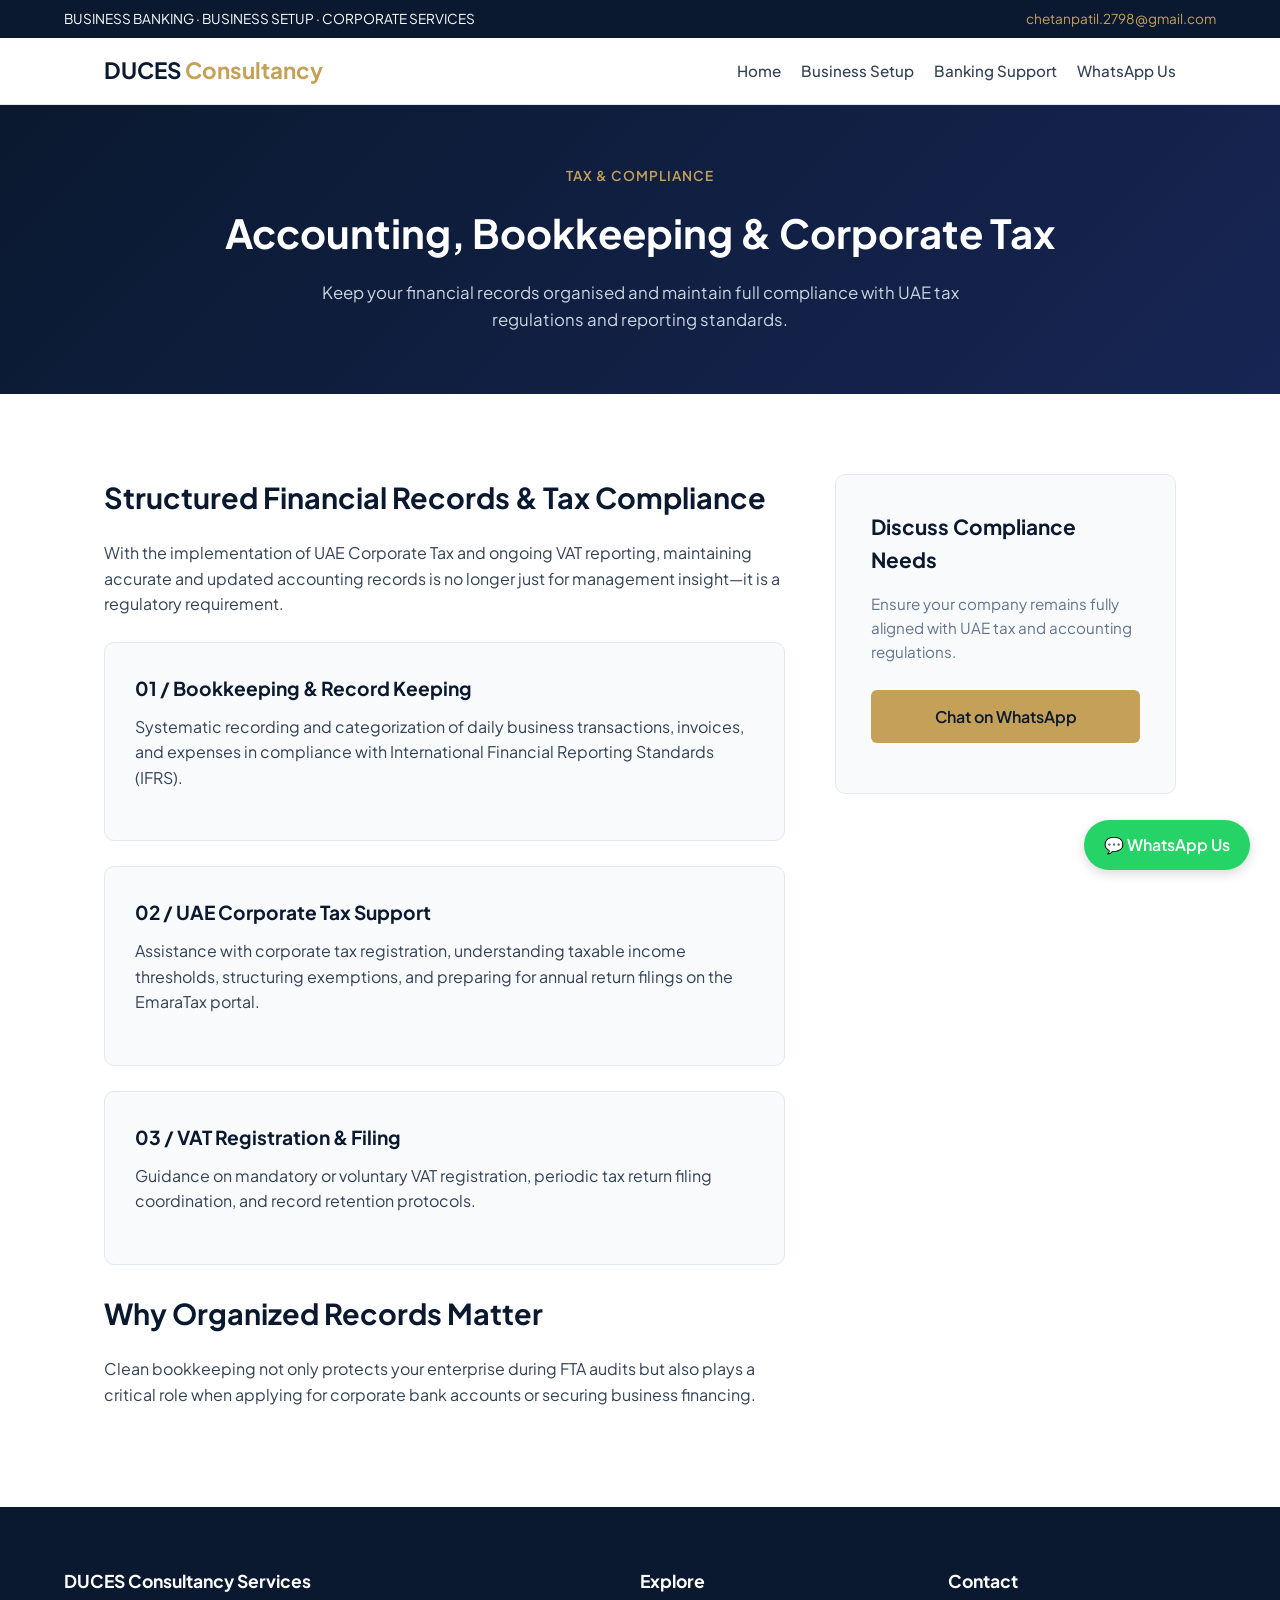
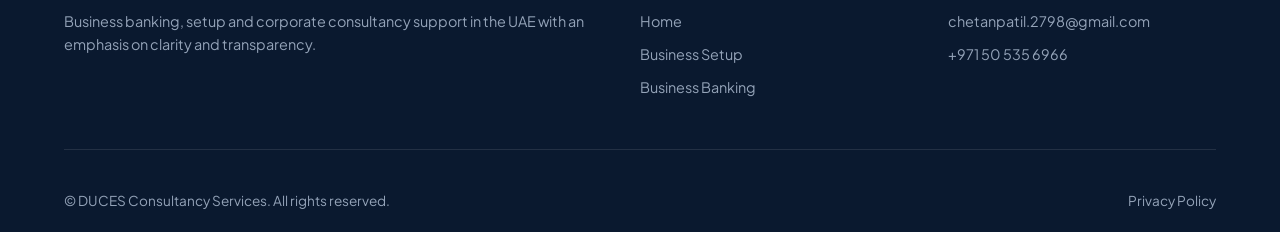
==== accounting-bookkeeping.html @ 5913b328 "Add accounting-bookkeeping.html with full page structure This file contains the complete HTML struct" ====
<!DOCTYPE html>
<html lang="en">
<head>
  <meta charset="UTF-8">
  <meta name="viewport" content="width=device-width, initial-scale=1.0">
  <title>Accounting, Bookkeeping & Corporate Tax UAE | DUCES Consultancy Services</title>
  <link rel="canonical" href="https://chetan7025.github.io/Duces-Website-V4/accounting-bookkeeping.html">
  <link rel="preconnect" href="https://fonts.googleapis.com">
  <link rel="preconnect" href="https://fonts.gstatic.com" crossorigin>
  <link href="https://fonts.googleapis.com/css2?family=Plus+Jakarta+Sans:wght@300;400;500;600;700&display=swap" rel="stylesheet">
  
  <style>
    :root {
      --primary: #0A192F;
      --primary-light: #1E3A8A;
      --accent: #C5A059;
      --text-main: #334155;
      --text-light: #64748B;
      --bg-light: #F8FAFC;
      --white: #FFFFFF;
      --border-color: #E2E8F0;
    }
    * { box-sizing: border-box; margin: 0; padding: 0; font-family: 'Plus Jakarta Sans', sans-serif; scroll-behavior: smooth; }
    body { color: var(--text-main); background-color: var(--white); line-height: 1.6; }
    .top-bar { background-color: var(--primary); color: var(--white); font-size: 0.85rem; padding: 8px 5%; display: flex; justify-content: space-between; align-items: center; flex-wrap: wrap; gap: 10px; }
    .top-bar a { color: var(--accent); text-decoration: none; }
    header { background: var(--white); border-bottom: 1px solid var(--border-color); position: sticky; top: 0; z-index: 1000; }
    .nav-container { max-width: 1200px; margin: 0 auto; padding: 15px 5%; display: flex; justify-content: space-between; align-items: center; }
    .logo-text { font-size: 1.4rem; font-weight: 700; color: var(--primary); text-decoration: none; }
    .logo-text span { color: var(--accent); }
    nav { display: flex; gap: 20px; align-items: center; }
    nav a { text-decoration: none; color: var(--text-main); font-weight: 500; font-size: 0.95rem; transition: color 0.2s; }
    nav a:hover { color: var(--accent); }
    .page-hero { background: linear-gradient(135deg, #0A192F 0%, #172554 100%); color: var(--white); padding: 60px 5%; text-align: center; }
    .page-hero span { color: var(--accent); font-weight: 600; font-size: 0.85rem; letter-spacing: 1px; margin-bottom: 15px; display: block; }
    .page-hero h1 { font-size: 2.5rem; margin-bottom: 15px; }
    .page-hero p { color: #CBD5E1; max-width: 700px; margin: 0 auto; font-size: 1.05rem; }
    .content-section { padding: 80px 5%; max-width: 1200px; margin: 0 auto; }
    .content-grid { display: grid; grid-template-columns: 2fr 1fr; gap: 50px; align-items: start; }
    .main-content h2 { font-size: 1.8rem; color: var(--primary); margin-bottom: 20px; }
    .main-content p { color: var(--text-main); margin-bottom: 20px; font-size: 1rem; }
    .compliance-box { background: var(--bg-light); border: 1px solid var(--border-color); border-radius: 10px; padding: 30px; margin: 25px 0; }
    .compliance-box h3 { color: var(--primary); font-size: 1.2rem; margin-bottom: 10px; }
    .sidebar-card { background: var(--bg-light); border: 1px solid var(--border-color); border-radius: 10px; padding: 35px; position: sticky; top: 100px; }
    .sidebar-card h3 { color: var(--primary); font-size: 1.3rem; margin-bottom: 15px; }
    .sidebar-card p { font-size: 0.95rem; color: var(--text-light); margin-bottom: 25px; }
    .btn-primary { display: block; background-color: var(--accent); color: var(--primary); text-align: center; padding: 14px 20px; border-radius: 6px; font-weight: 600; text-decoration: none; margin-bottom: 15px; }
    .whatsapp-float { position: fixed; bottom: 30px; right: 30px; background-color: #25D366; color: white; padding: 12px 20px; border-radius: 50px; display: flex; align-items: center; gap: 10px; text-decoration: none; font-weight: 600; box-shadow: 0 4px 12px rgba(0,0,0,0.15); z-index: 1000; }
    footer { background: var(--primary); color: #94A3B8; padding: 60px 5% 20px 5%; }
    .footer-container { max-width: 1200px; margin: 0 auto; display: grid; grid-template-columns: 2fr 1fr 1fr; gap: 40px; margin-bottom: 40px; border-bottom: 1px solid rgba(255,255,255,0.1); padding-bottom: 40px; }
    .footer-col h4 { color: var(--white); font-size: 1.1rem; margin-bottom: 15px; }
    .footer-col p { font-size: 0.9rem; margin-bottom: 15px; }
    .footer-col a { display: block; color: #94A3B8; text-decoration: none; margin-bottom: 10px; font-size: 0.9rem; }
    .footer-bottom { max-width: 1200px; margin: 0 auto; display: flex; justify-content: space-between; font-size: 0.85rem; }
    .footer-bottom a { color: #94A3B8; text-decoration: none; }
    @media (max-width: 900px) {
      .content-grid, .footer-container { grid-template-columns: 1fr; }
      .page-hero h1 { font-size: 2rem; }
      nav { display: none; }
    }
  </style>
</head>
<body>

  <div class="top-bar">
    <span>BUSINESS BANKING · BUSINESS SETUP · CORPORATE SERVICES</span>
    <a href="mailto:chetanpatil.2798@gmail.com">chetanpatil.2798@gmail.com</a>
  </div>

  <header>
    <div class="nav-container">
      <a href="index.html" class="logo-text">DUCES <span>Consultancy</span></a>
      <nav aria-label="Main navigation">
        <a href="index.html">Home</a>
        <a href="business-setup.html">Business Setup</a>
        <a href="business-bank-account.html">Banking Support</a>
        <a href="https://wa.me/971505356966" target="_blank" rel="noopener">WhatsApp Us</a>
      </nav>
    </div>
  </header>

  <section class="page-hero">
    <span>TAX & COMPLIANCE</span>
    <h1>Accounting, Bookkeeping & Corporate Tax</h1>
    <p>Keep your financial records organised and maintain full compliance with UAE tax regulations and reporting standards.</p>
  </section>

  <section class="content-section">
    <div class="content-grid">
      <div class="main-content">
        <h2>Structured Financial Records & Tax Compliance</h2>
        <p>With the implementation of UAE Corporate Tax and ongoing VAT reporting, maintaining accurate and updated accounting records is no longer just for management insight—it is a regulatory requirement.</p>

        <div class="compliance-box">
          <h3>01 / Bookkeeping & Record Keeping</h3>
          <p>Systematic recording and categorization of daily business transactions, invoices, and expenses in compliance with International Financial Reporting Standards (IFRS).</p>
        </div>

        <div class="compliance-box">
          <h3>02 / UAE Corporate Tax Support</h3>
          <p>Assistance with corporate tax registration, understanding taxable income thresholds, structuring exemptions, and preparing for annual return filings on the EmaraTax portal.</p>
        </div>

        <div class="compliance-box">
          <h3>03 / VAT Registration & Filing</h3>
          <p>Guidance on mandatory or voluntary VAT registration, periodic tax return filing coordination, and record retention protocols.</p>
        </div>

        <h2>Why Organized Records Matter</h2>
        <p>Clean bookkeeping not only protects your enterprise during FTA audits but also plays a critical role when applying for corporate bank accounts or securing business financing.</p>
      </div>

      <div class="sidebar-card">
        <h3>Discuss Compliance Needs</h3>
        <p>Ensure your company remains fully aligned with UAE tax and accounting regulations.</p>
        <a href="https://wa.me/971505356966" class="btn-primary" target="_blank" rel="noopener">Chat on WhatsApp</a>
      </div>
    </div>
  </section>

  <a href="https://wa.me/971505356966" class="whatsapp-float" target="_blank" rel="noopener">
    <span>💬 WhatsApp Us</span>
  </a>

  <footer>
    <div class="footer-container">
      <div class="footer-col">
        <h4>DUCES Consultancy Services</h4>
        <p>Business banking, setup and corporate consultancy support in the UAE with an emphasis on clarity and transparency.</p>
      </div>
      <div class="footer-col">
        <h4>Explore</h4>
        <a href="index.html">Home</a>
        <a href="business-setup.html">Business Setup</a>
        <a href="business-bank-account.html">Business Banking</a>
      </div>
      <div class="footer-col">
        <h4>Contact</h4>
        <a href="mailto:chetanpatil.2798@gmail.com">chetanpatil.2798@gmail.com</a>
        <a href="https://wa.me/971505356966">+971 50 535 6966</a>
      </div>
    </div>
    <div class="footer-bottom">
      <span>© DUCES Consultancy Services. All rights reserved.</span>
      <a href="#">Privacy Policy</a>
    </div>
  </footer>

</body>
</html>
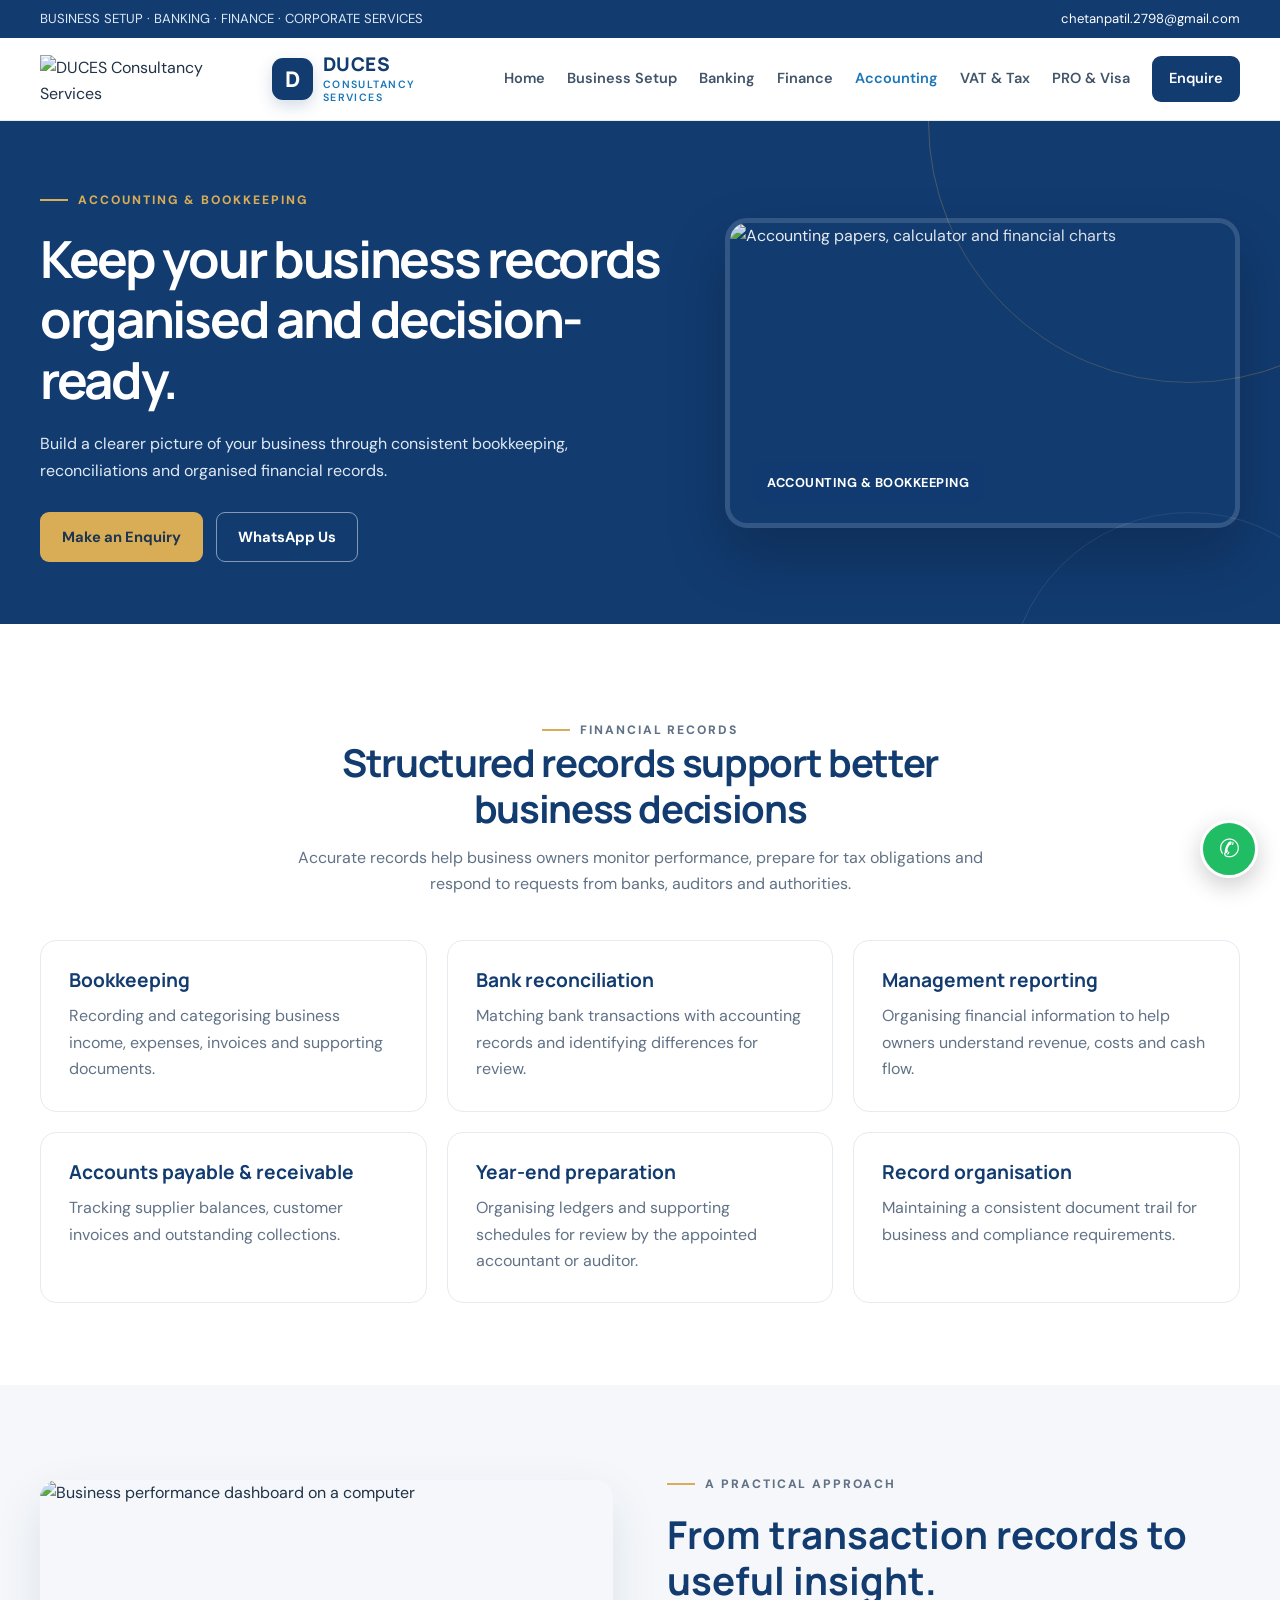
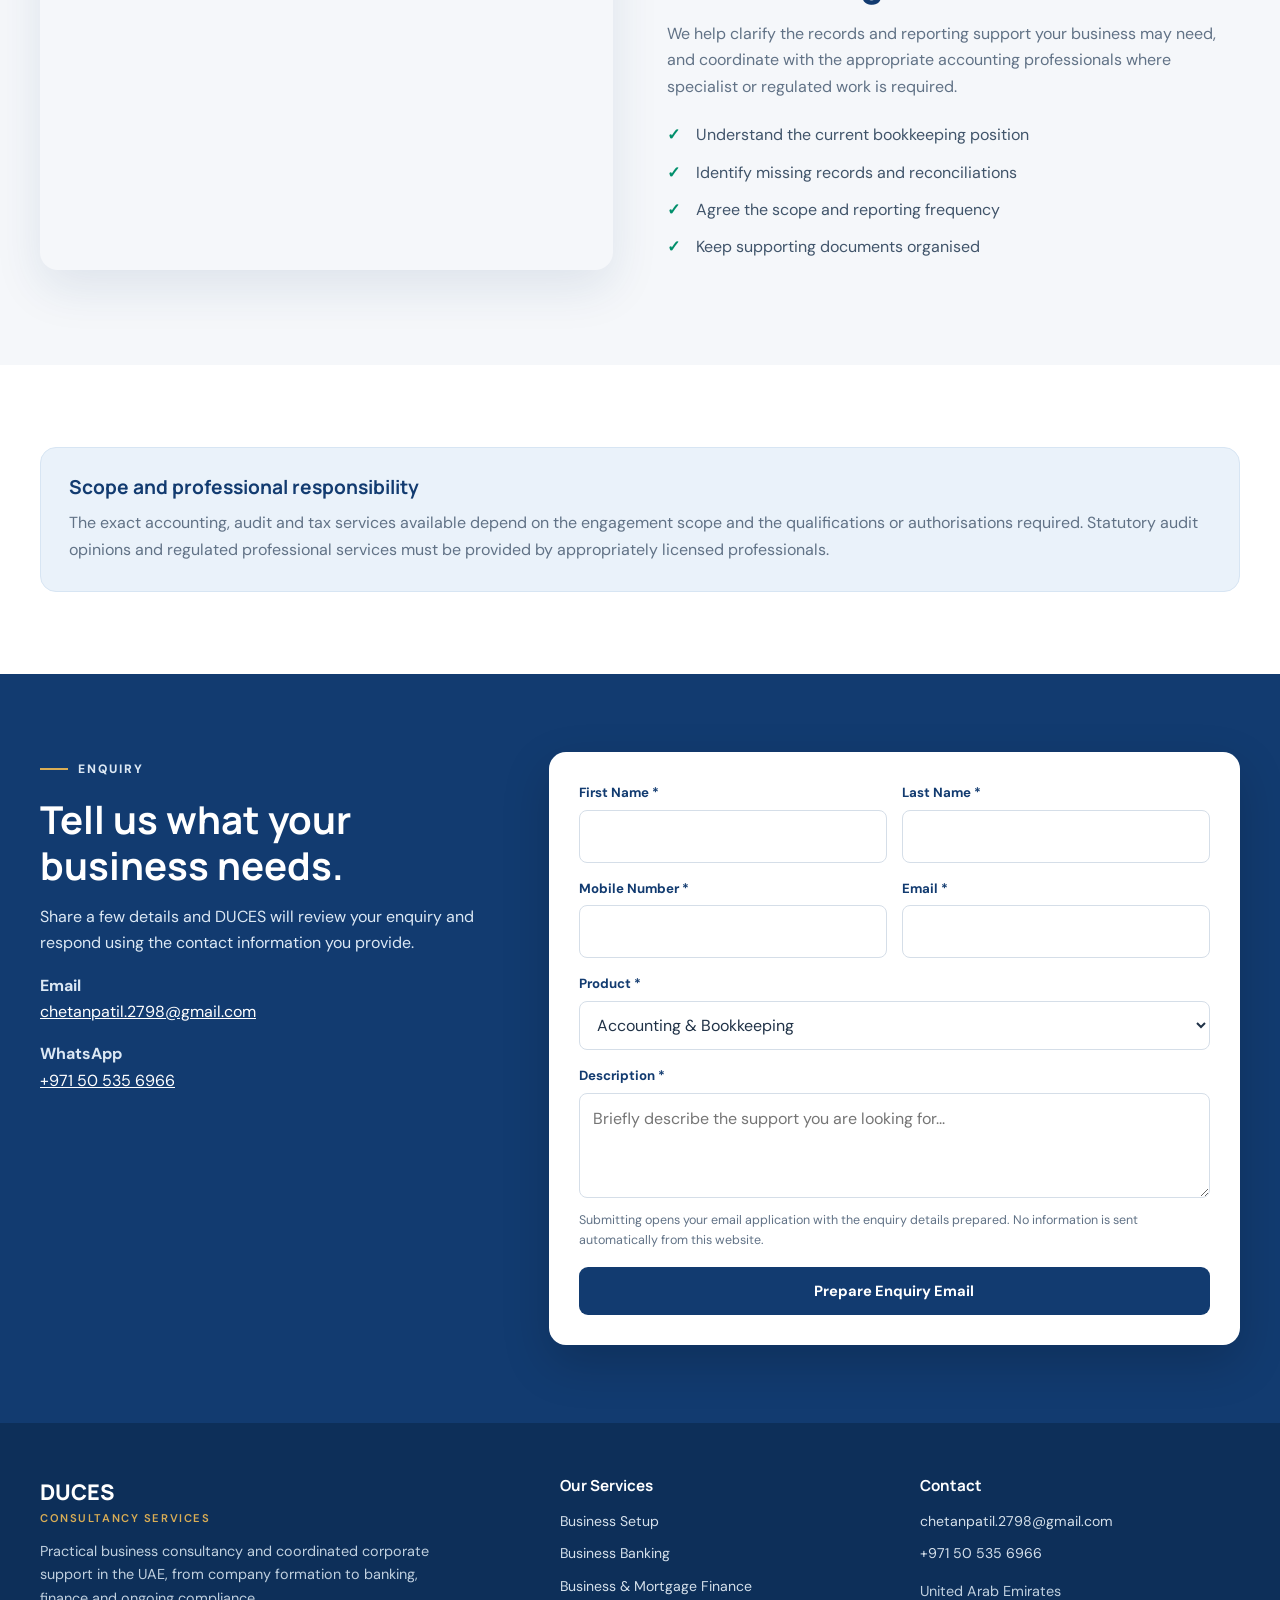
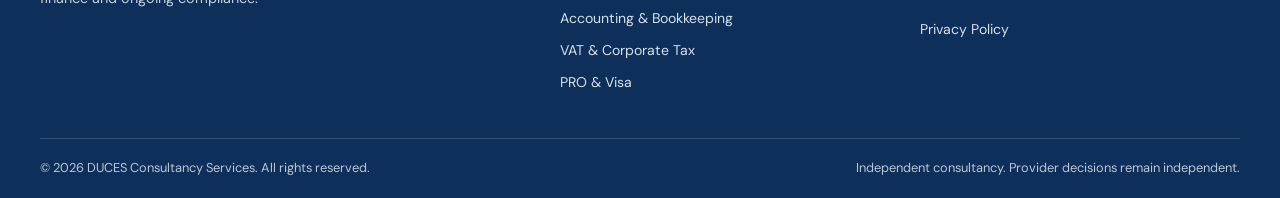
==== commit 56e77895: "Build DUCES V6 redesign: accounting-bookkeeping.html" ====
--- a/accounting-bookkeeping.html
+++ b/accounting-bookkeeping.html
@@ -1,150 +1 @@
-<!DOCTYPE html>
-<html lang="en">
-<head>
-  <meta charset="UTF-8">
-  <meta name="viewport" content="width=device-width, initial-scale=1.0">
-  <title>Accounting, Bookkeeping & Corporate Tax UAE | DUCES Consultancy Services</title>
-  <link rel="canonical" href="https://chetan7025.github.io/Duces-Website-V4/accounting-bookkeeping.html">
-  <link rel="preconnect" href="https://fonts.googleapis.com">
-  <link rel="preconnect" href="https://fonts.gstatic.com" crossorigin>
-  <link href="https://fonts.googleapis.com/css2?family=Plus+Jakarta+Sans:wght@300;400;500;600;700&display=swap" rel="stylesheet">
-  
-  <style>
-    :root {
-      --primary: #0A192F;
-      --primary-light: #1E3A8A;
-      --accent: #C5A059;
-      --text-main: #334155;
-      --text-light: #64748B;
-      --bg-light: #F8FAFC;
-      --white: #FFFFFF;
-      --border-color: #E2E8F0;
-    }
-    * { box-sizing: border-box; margin: 0; padding: 0; font-family: 'Plus Jakarta Sans', sans-serif; scroll-behavior: smooth; }
-    body { color: var(--text-main); background-color: var(--white); line-height: 1.6; }
-    .top-bar { background-color: var(--primary); color: var(--white); font-size: 0.85rem; padding: 8px 5%; display: flex; justify-content: space-between; align-items: center; flex-wrap: wrap; gap: 10px; }
-    .top-bar a { color: var(--accent); text-decoration: none; }
-    header { background: var(--white); border-bottom: 1px solid var(--border-color); position: sticky; top: 0; z-index: 1000; }
-    .nav-container { max-width: 1200px; margin: 0 auto; padding: 15px 5%; display: flex; justify-content: space-between; align-items: center; }
-    .logo-text { font-size: 1.4rem; font-weight: 700; color: var(--primary); text-decoration: none; }
-    .logo-text span { color: var(--accent); }
-    nav { display: flex; gap: 20px; align-items: center; }
-    nav a { text-decoration: none; color: var(--text-main); font-weight: 500; font-size: 0.95rem; transition: color 0.2s; }
-    nav a:hover { color: var(--accent); }
-    .page-hero { background: linear-gradient(135deg, #0A192F 0%, #172554 100%); color: var(--white); padding: 60px 5%; text-align: center; }
-    .page-hero span { color: var(--accent); font-weight: 600; font-size: 0.85rem; letter-spacing: 1px; margin-bottom: 15px; display: block; }
-    .page-hero h1 { font-size: 2.5rem; margin-bottom: 15px; }
-    .page-hero p { color: #CBD5E1; max-width: 700px; margin: 0 auto; font-size: 1.05rem; }
-    .content-section { padding: 80px 5%; max-width: 1200px; margin: 0 auto; }
-    .content-grid { display: grid; grid-template-columns: 2fr 1fr; gap: 50px; align-items: start; }
-    .main-content h2 { font-size: 1.8rem; color: var(--primary); margin-bottom: 20px; }
-    .main-content p { color: var(--text-main); margin-bottom: 20px; font-size: 1rem; }
-    .compliance-box { background: var(--bg-light); border: 1px solid var(--border-color); border-radius: 10px; padding: 30px; margin: 25px 0; }
-    .compliance-box h3 { color: var(--primary); font-size: 1.2rem; margin-bottom: 10px; }
-    .sidebar-card { background: var(--bg-light); border: 1px solid var(--border-color); border-radius: 10px; padding: 35px; position: sticky; top: 100px; }
-    .sidebar-card h3 { color: var(--primary); font-size: 1.3rem; margin-bottom: 15px; }
-    .sidebar-card p { font-size: 0.95rem; color: var(--text-light); margin-bottom: 25px; }
-    .btn-primary { display: block; background-color: var(--accent); color: var(--primary); text-align: center; padding: 14px 20px; border-radius: 6px; font-weight: 600; text-decoration: none; margin-bottom: 15px; }
-    .whatsapp-float { position: fixed; bottom: 30px; right: 30px; background-color: #25D366; color: white; padding: 12px 20px; border-radius: 50px; display: flex; align-items: center; gap: 10px; text-decoration: none; font-weight: 600; box-shadow: 0 4px 12px rgba(0,0,0,0.15); z-index: 1000; }
-    footer { background: var(--primary); color: #94A3B8; padding: 60px 5% 20px 5%; }
-    .footer-container { max-width: 1200px; margin: 0 auto; display: grid; grid-template-columns: 2fr 1fr 1fr; gap: 40px; margin-bottom: 40px; border-bottom: 1px solid rgba(255,255,255,0.1); padding-bottom: 40px; }
-    .footer-col h4 { color: var(--white); font-size: 1.1rem; margin-bottom: 15px; }
-    .footer-col p { font-size: 0.9rem; margin-bottom: 15px; }
-    .footer-col a { display: block; color: #94A3B8; text-decoration: none; margin-bottom: 10px; font-size: 0.9rem; }
-    .footer-bottom { max-width: 1200px; margin: 0 auto; display: flex; justify-content: space-between; font-size: 0.85rem; }
-    .footer-bottom a { color: #94A3B8; text-decoration: none; }
-    @media (max-width: 900px) {
-      .content-grid, .footer-container { grid-template-columns: 1fr; }
-      .page-hero h1 { font-size: 2rem; }
-      nav { display: none; }
-    }
-  </style>
-</head>
-<body>
-
-  <div class="top-bar">
-    <span>BUSINESS BANKING · BUSINESS SETUP · CORPORATE SERVICES</span>
-    <a href="mailto:chetanpatil.2798@gmail.com">chetanpatil.2798@gmail.com</a>
-  </div>
-
-  <header>
-    <div class="nav-container">
-      <a href="index.html" class="logo-text">DUCES <span>Consultancy</span></a>
-      <nav aria-label="Main navigation">
-        <a href="index.html">Home</a>
-        <a href="business-setup.html">Business Setup</a>
-        <a href="business-bank-account.html">Banking Support</a>
-        <a href="https://wa.me/971505356966" target="_blank" rel="noopener">WhatsApp Us</a>
-      </nav>
-    </div>
-  </header>
-
-  <section class="page-hero">
-    <span>TAX & COMPLIANCE</span>
-    <h1>Accounting, Bookkeeping & Corporate Tax</h1>
-    <p>Keep your financial records organised and maintain full compliance with UAE tax regulations and reporting standards.</p>
-  </section>
-
-  <section class="content-section">
-    <div class="content-grid">
-      <div class="main-content">
-        <h2>Structured Financial Records & Tax Compliance</h2>
-        <p>With the implementation of UAE Corporate Tax and ongoing VAT reporting, maintaining accurate and updated accounting records is no longer just for management insight—it is a regulatory requirement.</p>
-
-        <div class="compliance-box">
-          <h3>01 / Bookkeeping & Record Keeping</h3>
-          <p>Systematic recording and categorization of daily business transactions, invoices, and expenses in compliance with International Financial Reporting Standards (IFRS).</p>
-        </div>
-
-        <div class="compliance-box">
-          <h3>02 / UAE Corporate Tax Support</h3>
-          <p>Assistance with corporate tax registration, understanding taxable income thresholds, structuring exemptions, and preparing for annual return filings on the EmaraTax portal.</p>
-        </div>
-
-        <div class="compliance-box">
-          <h3>03 / VAT Registration & Filing</h3>
-          <p>Guidance on mandatory or voluntary VAT registration, periodic tax return filing coordination, and record retention protocols.</p>
-        </div>
-
-        <h2>Why Organized Records Matter</h2>
-        <p>Clean bookkeeping not only protects your enterprise during FTA audits but also plays a critical role when applying for corporate bank accounts or securing business financing.</p>
-      </div>
-
-      <div class="sidebar-card">
-        <h3>Discuss Compliance Needs</h3>
-        <p>Ensure your company remains fully aligned with UAE tax and accounting regulations.</p>
-        <a href="https://wa.me/971505356966" class="btn-primary" target="_blank" rel="noopener">Chat on WhatsApp</a>
-      </div>
-    </div>
-  </section>
-
-  <a href="https://wa.me/971505356966" class="whatsapp-float" target="_blank" rel="noopener">
-    <span>💬 WhatsApp Us</span>
-  </a>
-
-  <footer>
-    <div class="footer-container">
-      <div class="footer-col">
-        <h4>DUCES Consultancy Services</h4>
-        <p>Business banking, setup and corporate consultancy support in the UAE with an emphasis on clarity and transparency.</p>
-      </div>
-      <div class="footer-col">
-        <h4>Explore</h4>
-        <a href="index.html">Home</a>
-        <a href="business-setup.html">Business Setup</a>
-        <a href="business-bank-account.html">Business Banking</a>
-      </div>
-      <div class="footer-col">
-        <h4>Contact</h4>
-        <a href="mailto:chetanpatil.2798@gmail.com">chetanpatil.2798@gmail.com</a>
-        <a href="https://wa.me/971505356966">+971 50 535 6966</a>
-      </div>
-    </div>
-    <div class="footer-bottom">
-      <span>© DUCES Consultancy Services. All rights reserved.</span>
-      <a href="#">Privacy Policy</a>
-    </div>
-  </footer>
-
-</body>
-</html>
+<!doctype html><html lang="en"><head><meta charset="utf-8"><meta name="viewport" content="width=device-width,initial-scale=1"><title>Accounting & Bookkeeping UAE | DUCES Consultancy Services</title><meta name="description" content="Bookkeeping coordination and accounting record support for UAE businesses."><meta name="theme-color" content="#123B70"><meta property="og:title" content="Accounting & Bookkeeping UAE | DUCES Consultancy Services"><meta property="og:description" content="Bookkeeping coordination and accounting record support for UAE businesses."><meta property="og:type" content="website"><link rel="stylesheet" href="assets/style.css"></head><body><div class="topbar"><div class="container topbar-inner"><span class="topbar-note">BUSINESS SETUP · BANKING · FINANCE · CORPORATE SERVICES</span><a href="mailto:chetanpatil.2798@gmail.com">chetanpatil.2798@gmail.com</a></div></div><header class="site-header"><div class="container nav-wrap"><a class="brand" href="index.html" aria-label="DUCES Consultancy Services home"><img src="assets/duces-logo.jpg" alt="DUCES Consultancy Services" data-fallback><span class="brand-fallback" hidden><span class="brand-mark">D</span><span class="brand-name">DUCES<small>Consultancy Services</small></span></span></a><button class="menu-toggle" type="button" aria-expanded="false" aria-controls="primary-navigation">Menu</button><nav class="main-nav" id="primary-navigation" aria-label="Main navigation"><a href="index.html" >Home</a><a href="business-setup.html" >Business Setup</a><a href="business-bank-account.html" >Banking</a><a href="business-loan.html" >Finance</a><a href="accounting-bookkeeping.html" aria-current="page">Accounting</a><a href="vat-corporate-tax.html" >VAT & Tax</a><a href="pro-visa-services.html" >PRO & Visa</a><a class="nav-cta" href="#enquiry">Enquire</a></nav></div></header><main><section class="hero page-hero"><div class="container hero-grid"><div><p class="eyebrow">ACCOUNTING & BOOKKEEPING</p><h1>Keep your business records organised and decision-ready.</h1><p class="hero-copy">Build a clearer picture of your business through consistent bookkeeping, reconciliations and organised financial records.</p><div class="hero-actions"><a class="btn btn-gold" href="#enquiry">Make an Enquiry</a><a class="btn btn-white" href="https://wa.me/971505356966" target="_blank" rel="noopener">WhatsApp Us</a></div></div><div class="hero-photo"><img src="https://images.unsplash.com/photo-1554224154-22dec7ec8818?auto=format&fit=crop&w=1200&q=85" alt="Accounting papers, calculator and financial charts" fetchpriority="high"><span class="hero-caption">ACCOUNTING & BOOKKEEPING</span></div></div></section><section class="section"><div class="container"><div class="section-head"><p class="eyebrow">FINANCIAL RECORDS</p><h2>Structured records support better business decisions</h2><p>Accurate records help business owners monitor performance, prepare for tax obligations and respond to requests from banks, auditors and authorities.</p></div><div class="service-grid"><article class="info-card"><h3>Bookkeeping</h3><p>Recording and categorising business income, expenses, invoices and supporting documents.</p></article><article class="info-card"><h3>Bank reconciliation</h3><p>Matching bank transactions with accounting records and identifying differences for review.</p></article><article class="info-card"><h3>Management reporting</h3><p>Organising financial information to help owners understand revenue, costs and cash flow.</p></article><article class="info-card"><h3>Accounts payable & receivable</h3><p>Tracking supplier balances, customer invoices and outstanding collections.</p></article><article class="info-card"><h3>Year-end preparation</h3><p>Organising ledgers and supporting schedules for review by the appointed accountant or auditor.</p></article><article class="info-card"><h3>Record organisation</h3><p>Maintaining a consistent document trail for business and compliance requirements.</p></article></div></div></section><section class="section section-soft"><div class="container intro-grid"><div class="intro-image"><img src="https://images.unsplash.com/photo-1460925895917-afdab827c52f?auto=format&fit=crop&w=1100&q=85" alt="Business performance dashboard on a computer" loading="lazy"></div><div class="intro-copy"><p class="eyebrow">A PRACTICAL APPROACH</p><h2>From transaction records to useful insight.</h2><p>We help clarify the records and reporting support your business may need, and coordinate with the appropriate accounting professionals where specialist or regulated work is required.</p><ul class="check-list"><li>Understand the current bookkeeping position</li><li>Identify missing records and reconciliations</li><li>Agree the scope and reporting frequency</li><li>Keep supporting documents organised</li></ul></div></div></section><section class="section"><div class="container info-card soft-blue"><h3>Scope and professional responsibility</h3><p>The exact accounting, audit and tax services available depend on the engagement scope and the qualifications or authorisations required. Statutory audit opinions and regulated professional services must be provided by appropriately licensed professionals.</p></div></section><section class="enquiry-section" id="enquiry"><div class="container enquiry-grid"><div class="enquiry-copy"><p class="eyebrow">ENQUIRY</p><h2>Tell us what your business needs.</h2><p>Share a few details and DUCES will review your enquiry and respond using the contact information you provide.</p><p><strong>Email</strong><br><a href="mailto:chetanpatil.2798@gmail.com" style="color:#fff">chetanpatil.2798@gmail.com</a></p><p><strong>WhatsApp</strong><br><a href="https://wa.me/971505356966" style="color:#fff">+971 50 535 6966</a></p></div><form class="enquiry-form" data-enquiry-form><div class="form-grid"><div class="field"><label for="firstName">First Name *</label><input id="firstName" name="firstName" autocomplete="given-name" required></div><div class="field"><label for="lastName">Last Name *</label><input id="lastName" name="lastName" autocomplete="family-name" required></div><div class="field"><label for="mobile">Mobile Number *</label><input id="mobile" name="mobile" type="tel" autocomplete="tel" required></div><div class="field"><label for="email">Email *</label><input id="email" name="email" type="email" autocomplete="email" required></div><div class="field full"><label for="product">Product *</label><select id="product" name="product" required><option value="">Select a service</option><option >Business Setup</option><option >Business Bank Account</option><option >Business Finance</option><option >Mortgage Finance</option><option selected>Accounting & Bookkeeping</option><option >VAT & Corporate Tax</option><option >PRO & Visa Services</option></select></div><div class="field full"><label for="description">Description *</label><textarea id="description" name="description" placeholder="Briefly describe the support you are looking for..." required></textarea></div></div><p class="form-note">Submitting opens your email application with the enquiry details prepared. No information is sent automatically from this website.</p><button class="btn btn-blue" type="submit">Prepare Enquiry Email</button></form></div></section></main><footer class="site-footer"><div class="container"><div class="footer-grid"><div><div class="footer-brand">DUCES<span>CONSULTANCY SERVICES</span></div><p>Practical business consultancy and coordinated corporate support in the UAE, from company formation to banking, finance and ongoing compliance.</p></div><div><h4>Our Services</h4><a href="business-setup.html">Business Setup</a><a href="business-bank-account.html">Business Banking</a><a href="business-loan.html">Business & Mortgage Finance</a><a href="accounting-bookkeeping.html">Accounting & Bookkeeping</a><a href="vat-corporate-tax.html">VAT & Corporate Tax</a><a href="pro-visa-services.html">PRO & Visa</a></div><div><h4>Contact</h4><a href="mailto:chetanpatil.2798@gmail.com">chetanpatil.2798@gmail.com</a><a href="https://wa.me/971505356966" target="_blank" rel="noopener">+971 50 535 6966</a><p>United Arab Emirates</p><a href="privacy-policy.html">Privacy Policy</a></div></div><div class="footer-bottom"><span>© <span id="year">2026</span> DUCES Consultancy Services. All rights reserved.</span><span>Independent consultancy. Provider decisions remain independent.</span></div></div></footer><a class="whatsapp-float" href="https://wa.me/971505356966" target="_blank" rel="noopener" aria-label="Chat with DUCES on WhatsApp">✆</a><script src="assets/site.js" defer></script></body></html>
--- a/assets/style.css
+++ b/assets/style.css
@@ -0,0 +1,6 @@
+@import url('https://fonts.googleapis.com/css2?family=DM+Sans:wght@400;500;600;700&family=Manrope:wght@400;500;600;700;800&display=swap');
+:root{--royal:#123B70;--blue:#1976B9;--green:#008F6B;--gold:#D9AD55;--ink:#203247;--muted:#617286;--white:#fff;--mist:#F5F7FA;--line:#E5EBF1;--soft-blue:#EAF2FA;--soft-green:#EAF5F1;--shadow:0 18px 48px rgba(18,59,112,.10);--radius:18px;--max:1200px}
+*{box-sizing:border-box}html{scroll-behavior:smooth;scroll-padding-top:100px}body{margin:0;color:var(--ink);background:#fff;font-family:'DM Sans',Arial,sans-serif;line-height:1.65}img{max-width:100%;display:block}a{color:inherit}button,input,select,textarea{font:inherit}.container{width:min(var(--max),calc(100% - 48px));margin-inline:auto}.topbar{background:var(--royal);color:#fff;font-size:.82rem}.topbar-inner{display:flex;justify-content:space-between;gap:18px;align-items:center;min-height:38px}.topbar a{color:#fff;text-decoration:none}.topbar-note{color:#DCE8F4}.site-header{position:sticky;top:0;z-index:50;background:rgba(255,255,255,.97);backdrop-filter:blur(12px);border-bottom:1px solid var(--line)}.nav-wrap{min-height:82px;display:flex;align-items:center;justify-content:space-between;gap:28px}.brand{display:flex;align-items:center;gap:10px;text-decoration:none;min-width:190px}.brand img{height:48px;width:auto;object-fit:contain}.brand-fallback{display:flex;align-items:center;gap:10px}.brand-mark{width:42px;height:42px;border-radius:11px;background:var(--royal);color:#fff;display:grid;place-items:center;font-family:Manrope,sans-serif;font-weight:800;font-size:1.35rem;box-shadow:0 6px 16px rgba(18,59,112,.18)}.brand-name{font:800 1.18rem Manrope,sans-serif;letter-spacing:.03em;color:var(--royal);line-height:1.1}.brand-name small{display:block;font:600 .66rem 'DM Sans',sans-serif;letter-spacing:.14em;color:var(--blue);text-transform:uppercase;margin-top:4px}.main-nav{display:flex;align-items:center;gap:22px}.main-nav a{font-size:.91rem;font-weight:600;text-decoration:none;color:#40546a;white-space:nowrap;transition:color .2s}.main-nav a:hover,.main-nav a[aria-current=page]{color:var(--blue)}.nav-cta{background:var(--royal);color:#fff!important;padding:11px 17px;border-radius:9px}.nav-cta:hover{background:var(--blue)}.menu-toggle{display:none;background:#fff;border:1px solid var(--line);border-radius:9px;padding:9px 12px;color:var(--royal);font-weight:700}.hero{background:var(--royal);color:#fff;position:relative;overflow:hidden}.hero:before{content:"";position:absolute;width:520px;height:520px;border:1px solid rgba(217,173,85,.28);border-radius:50%;right:-170px;top:-260px}.hero:after{content:"";position:absolute;width:360px;height:360px;border:1px solid rgba(255,255,255,.10);border-radius:50%;right:-90px;bottom:-250px}.hero-grid{position:relative;z-index:1;display:grid;grid-template-columns:1.04fr .96fr;gap:56px;align-items:center;padding:76px 0 82px}.eyebrow{display:inline-flex;align-items:center;gap:10px;color:var(--gold);font-size:.76rem;font-weight:800;letter-spacing:.16em;text-transform:uppercase;margin:0 0 18px}.eyebrow:before{content:"";width:28px;height:2px;background:var(--gold)}h1,h2,h3,h4{font-family:Manrope,'DM Sans',sans-serif;line-height:1.18;margin:0;color:var(--royal)}.hero h1{font-size:clamp(2.45rem,4.5vw,4.35rem);letter-spacing:-.045em;color:#fff;max-width:720px}.hero h1 em{font-style:normal;color:#D9E8F7}.hero-copy{font-size:1.08rem;color:#E1EAF4;max-width:620px;margin:22px 0 28px}.hero-actions{display:flex;flex-wrap:wrap;gap:13px}.btn{display:inline-flex;align-items:center;justify-content:center;min-height:48px;padding:12px 21px;border-radius:9px;text-decoration:none;font-weight:700;font-size:.92rem;border:1px solid transparent;transition:transform .2s,background .2s}.btn:hover{transform:translateY(-2px)}.btn-gold{background:var(--gold);color:#1D3550}.btn-white{border-color:rgba(255,255,255,.48);color:#fff;background:transparent}.btn-blue{background:var(--royal);color:#fff}.btn-outline{border-color:#B8C8D8;color:var(--royal);background:#fff}.hero-photo{height:420px;border-radius:22px;overflow:hidden;border:5px solid rgba(255,255,255,.14);box-shadow:0 28px 60px rgba(0,0,0,.22);position:relative}.hero-photo img{width:100%;height:100%;object-fit:cover}.hero-photo:after{content:"";position:absolute;inset:0;background:linear-gradient(135deg,rgba(18,59,112,.08),rgba(18,59,112,.28))}.hero-caption{position:absolute;z-index:2;left:22px;bottom:20px;background:rgba(18,59,112,.88);padding:10px 15px;border-radius:9px;color:#fff;font-size:.8rem;font-weight:700;letter-spacing:.04em}.page-hero .hero-grid{padding:62px 0;grid-template-columns:1.1fr .9fr}.page-hero .hero-photo{height:310px}.page-hero h1{font-size:clamp(2.2rem,4vw,3.5rem)}.page-hero .hero-copy{font-size:1rem}.section{padding:82px 0}.section-soft{background:var(--mist)}.section-blue{background:var(--royal);color:#fff}.section-blue h2,.section-blue h3{color:#fff}.section-head{max-width:740px;margin:0 auto 42px;text-align:center}.section-head .eyebrow{justify-content:center}.section-head h2{font-size:clamp(1.85rem,3vw,2.65rem);letter-spacing:-.035em}.section-head p{color:var(--muted);margin:14px 0 0}.section-blue .section-head p{color:#DCE8F4}.intro-grid{display:grid;grid-template-columns:1fr 1fr;gap:54px;align-items:center}.intro-image{height:390px;border-radius:var(--radius);overflow:hidden;box-shadow:var(--shadow)}.intro-image img{width:100%;height:100%;object-fit:cover}.intro-copy h2{font-size:clamp(1.8rem,3vw,2.5rem);margin-bottom:18px}.intro-copy p{color:var(--muted);margin:0 0 18px}.check-list{list-style:none;padding:0;margin:22px 0;display:grid;gap:11px}.check-list li{position:relative;padding-left:29px;color:#40546a}.check-list li:before{content:"✓";position:absolute;left:0;top:0;color:var(--green);font-weight:800}.service-grid{display:grid;grid-template-columns:repeat(3,1fr);gap:20px}.service-card{background:#fff;border:1px solid var(--line);border-radius:16px;padding:27px;box-shadow:0 7px 24px rgba(18,59,112,.045);transition:transform .2s,box-shadow .2s}.service-card:hover{transform:translateY(-4px);box-shadow:var(--shadow)}.service-number{font:800 .8rem Manrope,sans-serif;color:var(--gold);letter-spacing:.12em}.service-card h3{font-size:1.2rem;margin:12px 0}.service-card p{font-size:.94rem;color:var(--muted);margin:0 0 18px}.text-link{font-weight:800;font-size:.9rem;color:var(--blue);text-decoration:none}.text-link:hover{text-decoration:underline}.feature-strip{display:grid;grid-template-columns:repeat(3,1fr);gap:18px}.feature{padding:23px;border:1px solid rgba(255,255,255,.18);border-radius:14px;background:rgba(255,255,255,.07)}.feature strong{display:block;color:#fff;font:700 1.04rem Manrope,sans-serif;margin-bottom:7px}.feature span{font-size:.9rem;color:#DCE8F4}.two-col{display:grid;grid-template-columns:1fr 1fr;gap:22px}.info-card{border:1px solid var(--line);border-radius:16px;padding:28px;background:#fff}.info-card h3{font-size:1.2rem;margin-bottom:12px}.info-card p{color:var(--muted);margin:0}.info-card.soft-blue{background:var(--soft-blue);border-color:#D7E5F3}.info-card.soft-green{background:var(--soft-green);border-color:#D4E9E1}.price-grid{display:grid;grid-template-columns:repeat(2,1fr);gap:20px}.price-card{border:1px solid var(--line);border-radius:16px;padding:28px;background:#fff}.price-card.featured{border:2px solid var(--gold);box-shadow:var(--shadow)}.price-card .price{font:800 2rem Manrope,sans-serif;color:var(--royal);margin:14px 0}.price-card small{color:var(--muted)}.steps{display:grid;grid-template-columns:repeat(4,1fr);gap:16px;counter-reset:step}.step{border-top:3px solid var(--gold);padding:18px 15px 10px;background:#fff;border-radius:0 0 12px 12px}.step b{display:block;color:var(--royal);font:800 1rem Manrope,sans-serif;margin-bottom:8px}.step p{font-size:.9rem;color:var(--muted);margin:0}.freezone-list{display:flex;flex-wrap:wrap;gap:10px;margin-top:18px}.freezone-list span{padding:9px 13px;background:#fff;border:1px solid var(--line);border-radius:999px;color:var(--royal);font-size:.85rem;font-weight:700}.disclaimer{background:#FFF8E8;border-left:4px solid var(--gold);padding:18px 20px;border-radius:9px;color:#66532D;font-size:.9rem;margin-top:22px}.enquiry-section{background:var(--royal);padding:78px 0;color:#fff}.enquiry-grid{display:grid;grid-template-columns:.8fr 1.2fr;gap:48px;align-items:start}.enquiry-copy h2{color:#fff;font-size:clamp(1.9rem,3vw,2.6rem)}.enquiry-copy p{color:#DCE8F4}.enquiry-form{background:#fff;color:var(--ink);padding:30px;border-radius:17px;box-shadow:0 18px 48px rgba(0,0,0,.18)}.form-grid{display:grid;grid-template-columns:1fr 1fr;gap:15px}.field{display:flex;flex-direction:column;gap:6px}.field.full{grid-column:1/-1}.field label{font-size:.83rem;font-weight:700;color:var(--royal)}.field input,.field select,.field textarea{width:100%;border:1px solid #D5DEE8;border-radius:8px;padding:12px 13px;background:#fff;color:var(--ink);outline:none}.field input:focus,.field select:focus,.field textarea:focus{border-color:var(--blue);box-shadow:0 0 0 3px rgba(25,118,185,.12)}.field textarea{min-height:105px;resize:vertical}.form-note{font-size:.78rem;color:var(--muted);margin:12px 0 16px}.enquiry-form .btn{width:100%;border:0;cursor:pointer}.site-footer{background:#0D2F59;color:#D5E0EB;padding:54px 0 20px}.footer-grid{display:grid;grid-template-columns:1.5fr 1fr 1fr;gap:40px;padding-bottom:35px;border-bottom:1px solid rgba(255,255,255,.16)}.footer-brand{font:800 1.35rem Manrope,sans-serif;color:#fff}.footer-brand span{display:block;font:600 .7rem 'DM Sans',sans-serif;color:var(--gold);letter-spacing:.14em;margin-top:5px}.footer-grid p{font-size:.9rem;color:#C0D0DF;max-width:400px}.footer-grid h4{font-size:.95rem;color:#fff;margin-bottom:15px}.footer-grid a{display:block;color:#D5E0EB;text-decoration:none;font-size:.88rem;margin:9px 0}.footer-grid a:hover{color:var(--gold)}.footer-bottom{display:flex;justify-content:space-between;gap:16px;padding-top:18px;font-size:.8rem;color:#B8C8D8}.footer-bottom a{color:#D5E0EB;text-decoration:none}.whatsapp-float{position:fixed;right:22px;bottom:22px;z-index:60;width:58px;height:58px;border-radius:50%;display:grid;place-items:center;background:#20BD65;color:#fff;text-decoration:none;font-size:1.55rem;box-shadow:0 8px 24px rgba(0,0,0,.2);border:3px solid #fff}.whatsapp-float:hover{transform:translateY(-3px)}.legal-content{max-width:850px}.legal-content h2{font-size:1.35rem;margin:28px 0 10px}.legal-content p,.legal-content li{color:var(--muted)}.legal-content ul{padding-left:22px}.mobile-only{display:none}
+@media(max-width:980px){.main-nav{gap:13px}.main-nav a{font-size:.83rem}.hero-grid{gap:32px}.service-grid{grid-template-columns:repeat(2,1fr)}.steps{grid-template-columns:repeat(2,1fr)}}
+@media(max-width:760px){.container{width:min(var(--max),calc(100% - 34px))}.topbar-inner{justify-content:center;text-align:center;min-height:36px}.topbar-note{display:none}.nav-wrap{min-height:72px}.brand img{height:42px}.menu-toggle{display:inline-flex}.main-nav{display:none;position:absolute;left:0;right:0;top:100%;background:#fff;border-bottom:1px solid var(--line);padding:14px 22px 20px;box-shadow:0 14px 24px rgba(18,59,112,.09);align-items:stretch;flex-direction:column;gap:0}.main-nav.is-open{display:flex}.main-nav a{padding:12px 5px;border-bottom:1px solid #EEF2F6;font-size:.95rem}.main-nav .nav-cta{text-align:center;margin-top:10px;border:0}.hero-grid,.page-hero .hero-grid{grid-template-columns:1fr;padding:54px 0 58px;gap:30px}.hero h1{font-size:clamp(2.25rem,10vw,3.35rem)}.hero-copy{font-size:1rem}.hero-photo{height:280px}.page-hero .hero-photo{height:250px}.section{padding:60px 0}.intro-grid,.two-col,.enquiry-grid{grid-template-columns:1fr;gap:28px}.intro-image{height:270px}.service-grid,.feature-strip,.price-grid,.footer-grid{grid-template-columns:1fr}.section-head{margin-bottom:30px}.section-head h2{font-size:1.9rem}.steps{grid-template-columns:1fr 1fr}.enquiry-form{padding:22px}.footer-bottom{flex-direction:column}.whatsapp-float{right:15px;bottom:15px;width:54px;height:54px}}
+@media(max-width:430px){.form-grid{grid-template-columns:1fr}.field.full{grid-column:auto}.hero-actions .btn{width:100%}.steps{grid-template-columns:1fr}.hero-photo{height:235px}.topbar{font-size:.76rem}}
